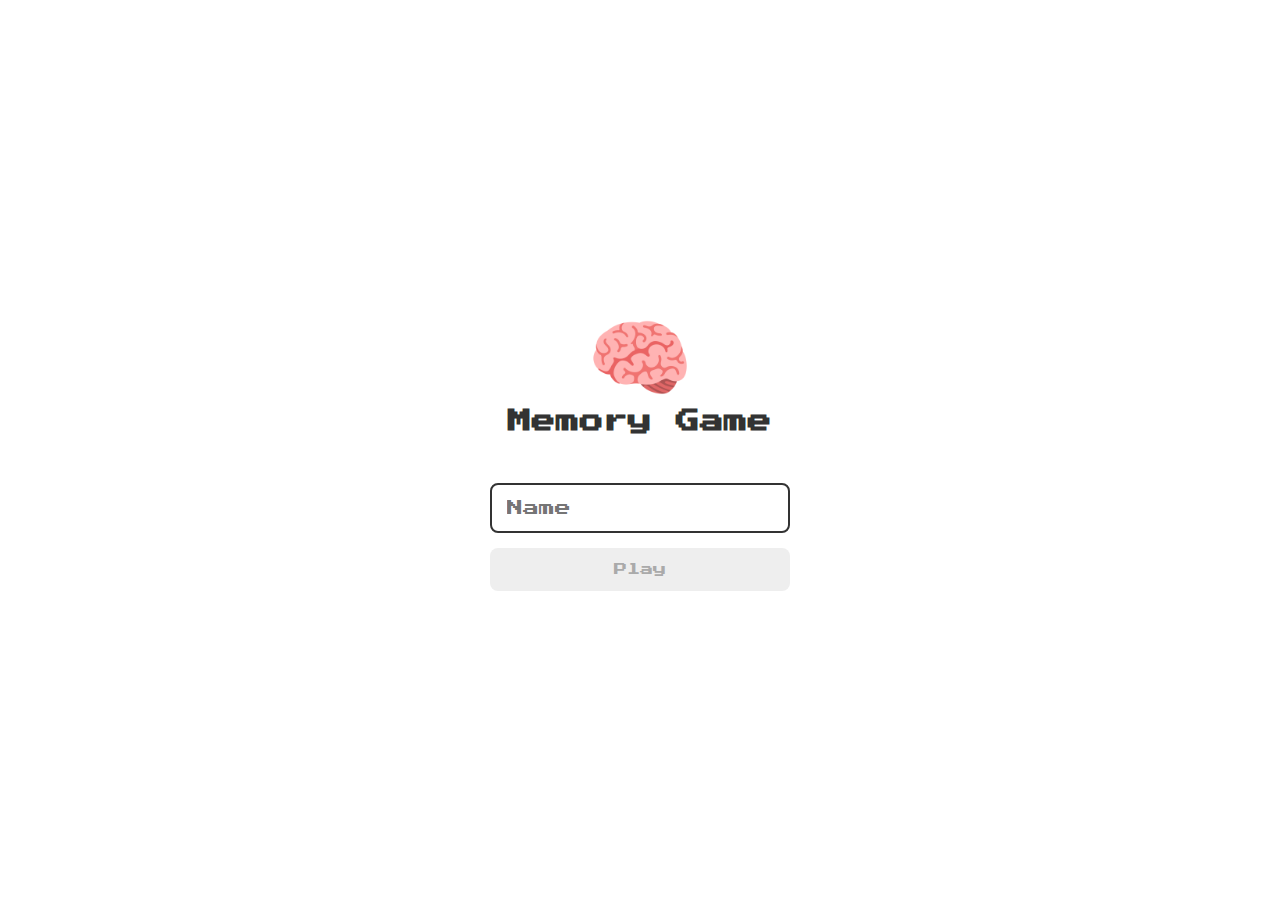
==== index.html @ cef0ba34 "The final project" ====
<!DOCTYPE html>
<html lang="en">
<head>
    <meta charset="UTF-8">
    <meta http-equiv="X-UA-Compatible" content="IE=edge">
    <meta name="viewport" content="width=device-width, initial-scale=1.0">
    <title>Document</title>

    <link rel="stylesheet" href="./Src/Css/reset.css">
    <link rel="stylesheet" href="./Src/Css/login.css">
    <link rel="stylesheet" href="./Src/Css/style.css">

    <script defer src="./Src/Js/login.js"></script>

</head>
<body>
    <form class="login-form">
        <div class="login-header">
            <img src="./Src/IMG/brain.png" alt="drawn brain icon">
            <h1>Memory Game</h1>
        </div>
        <input type="text" placeholder="Name" class="login-input">
        <button type="submit" class="login-button" disabled >Play</button>
    </form>
</body>
</html>
---- Src/Css/login.css ----
.login-form {
    align-items: center;
    justify-content: center;
    display: flex;
    flex-direction: column;
    height: 100vh;
}

.login-header {
    align-items: center;
    display: flex;
    flex-direction: column;
    margin-bottom: 50px;
}

.login-header img {
    width: 100px;
}

.login-header h1 {
    color: #333;
    font-size: 1.5em;   
}

.login-input {
    border: 2px solid #333;
    border-radius: 8px;
    color: #333;
    font-size: 1em;
    margin-bottom: 15px;
    max-width: 300px;
    width: 100%;
    padding: 15px;
    outline: none;
}

.login-button {
    background-color: #ee665c;
    border-radius: 8px;
    color: #FFF;
    cursor: pointer;
    font: 1em;
    max-width: 300px;
    padding: 15px;
    width: 100%;
}

.login-button:disabled {
    background-color: #EEE;
    color: #aaa;
    cursor: auto;
}
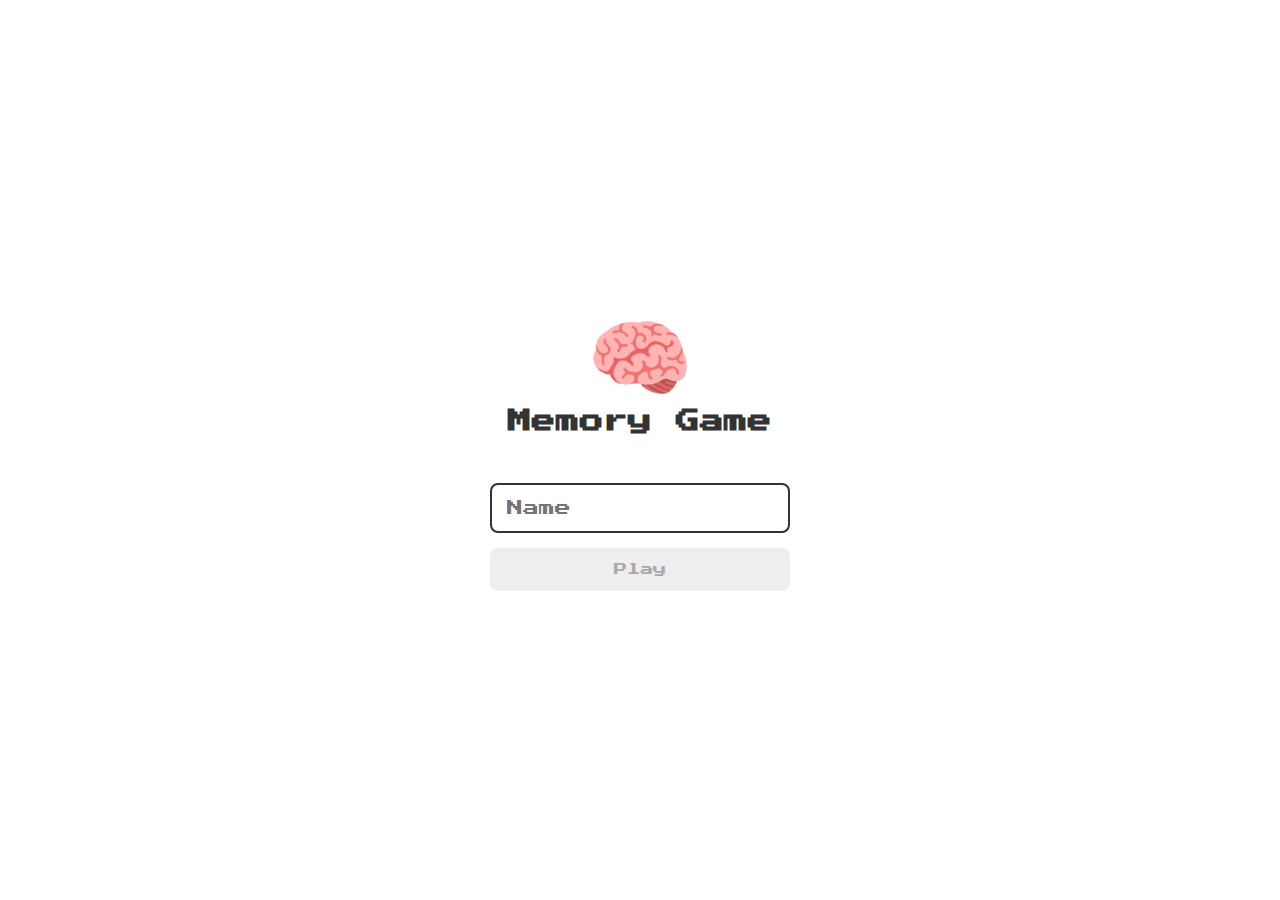
==== commit 542ec748: "directory fix" ====
--- a/index.html
+++ b/index.html
@@ -4,19 +4,18 @@
     <meta charset="UTF-8">
     <meta http-equiv="X-UA-Compatible" content="IE=edge">
     <meta name="viewport" content="width=device-width, initial-scale=1.0">
-    <title>Document</title>
+    <title>Login</title>
 
-    <link rel="stylesheet" href="./Src/Css/reset.css">
-    <link rel="stylesheet" href="./Src/Css/login.css">
-    <link rel="stylesheet" href="./Src/Css/style.css">
+    <link rel="stylesheet" href="./css/reset.css">
+    <link rel="stylesheet" href="./css/login.css">
 
-    <script defer src="./Src/Js/login.js"></script>
+    <script defer src="./js/login.js"></script>
 
 </head>
 <body>
     <form class="login-form">
         <div class="login-header">
-            <img src="./Src/IMG/brain.png" alt="drawn brain icon">
+            <img src="./images/brain.png" alt="drawn brain icon">
             <h1>Memory Game</h1>
         </div>
         <input type="text" placeholder="Name" class="login-input">
--- a/css/login.css
+++ b/css/login.css
@@ -0,0 +1,52 @@
+.login-form {
+    align-items: center;
+    justify-content: center;
+    display: flex;
+    flex-direction: column;
+    height: 100vh;
+}
+
+.login-header {
+    align-items: center;
+    display: flex;
+    flex-direction: column;
+    margin-bottom: 50px;
+}
+
+.login-header img {
+    width: 100px;
+}
+
+.login-header h1 {
+    color: #333;
+    font-size: 1.5em;   
+}
+
+.login-input {
+    border: 2px solid #333;
+    border-radius: 8px;
+    color: #333;
+    font-size: 1em;
+    margin-bottom: 15px;
+    max-width: 300px;
+    width: 100%;
+    padding: 15px;
+    outline: none;
+}
+
+.login-button {
+    background-color: #ee665c;
+    border-radius: 8px;
+    color: #FFF;
+    cursor: pointer;
+    font: 1em;
+    max-width: 300px;
+    padding: 15px;
+    width: 100%;
+}
+
+.login-button:disabled {
+    background-color: #EEE;
+    color: #aaa;
+    cursor: auto;
+}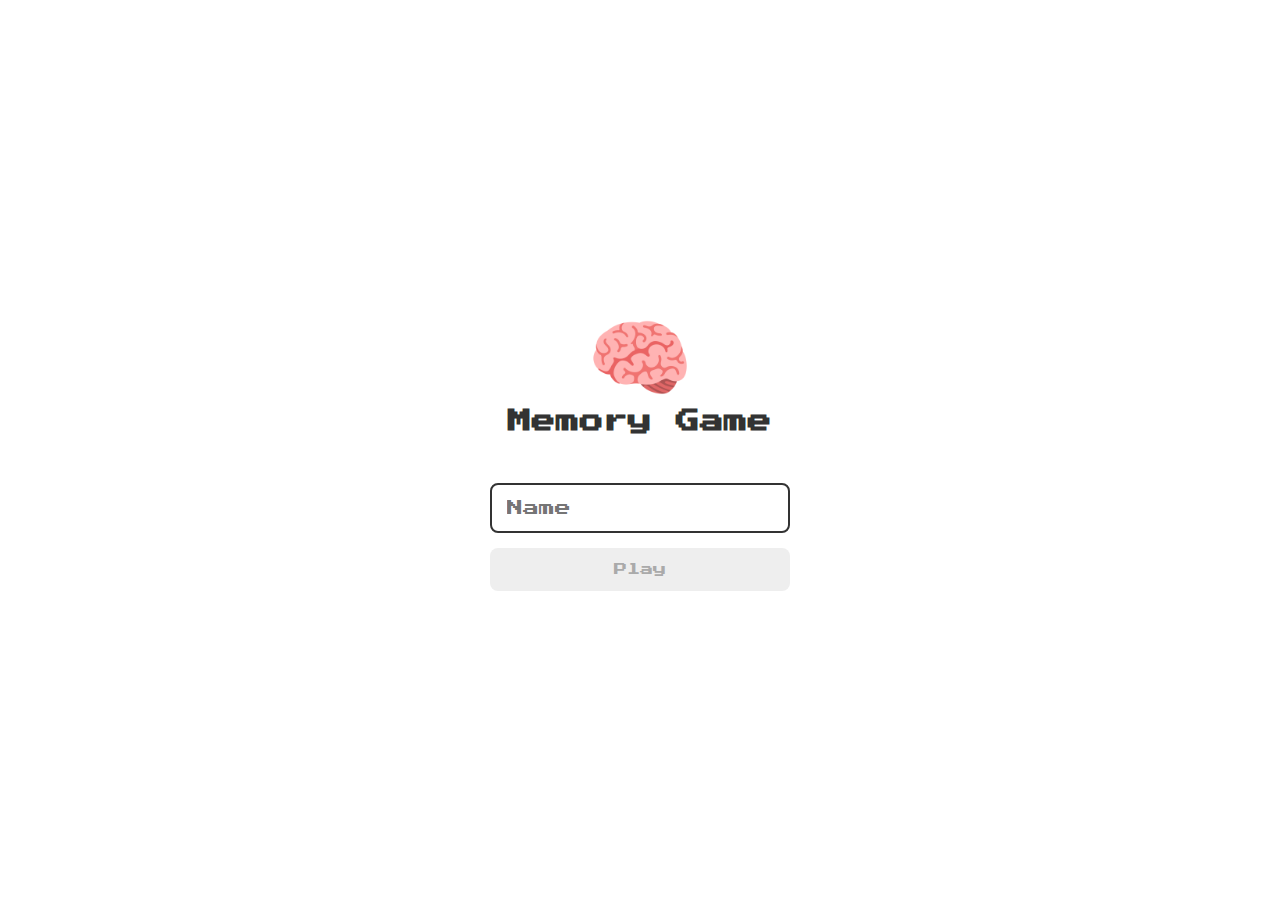
==== commit 27eab74c: "Fix directory" ====
--- a/index.html
+++ b/index.html
@@ -6,16 +6,16 @@
     <meta name="viewport" content="width=device-width, initial-scale=1.0">
     <title>Login</title>
 
-    <link rel="stylesheet" href="./css/reset.css">
-    <link rel="stylesheet" href="./css/login.css">
+    <link rel="stylesheet" href="/css/reset.css">
+    <link rel="stylesheet" href="/css/login.css">
 
-    <script defer src="./js/login.js"></script>
+    <script defer src="/js/login.js"></script>
 
 </head>
 <body>
     <form class="login-form">
         <div class="login-header">
-            <img src="./images/brain.png" alt="drawn brain icon">
+            <img src="/images/brain.png" alt="drawn brain icon">
             <h1>Memory Game</h1>
         </div>
         <input type="text" placeholder="Name" class="login-input">
